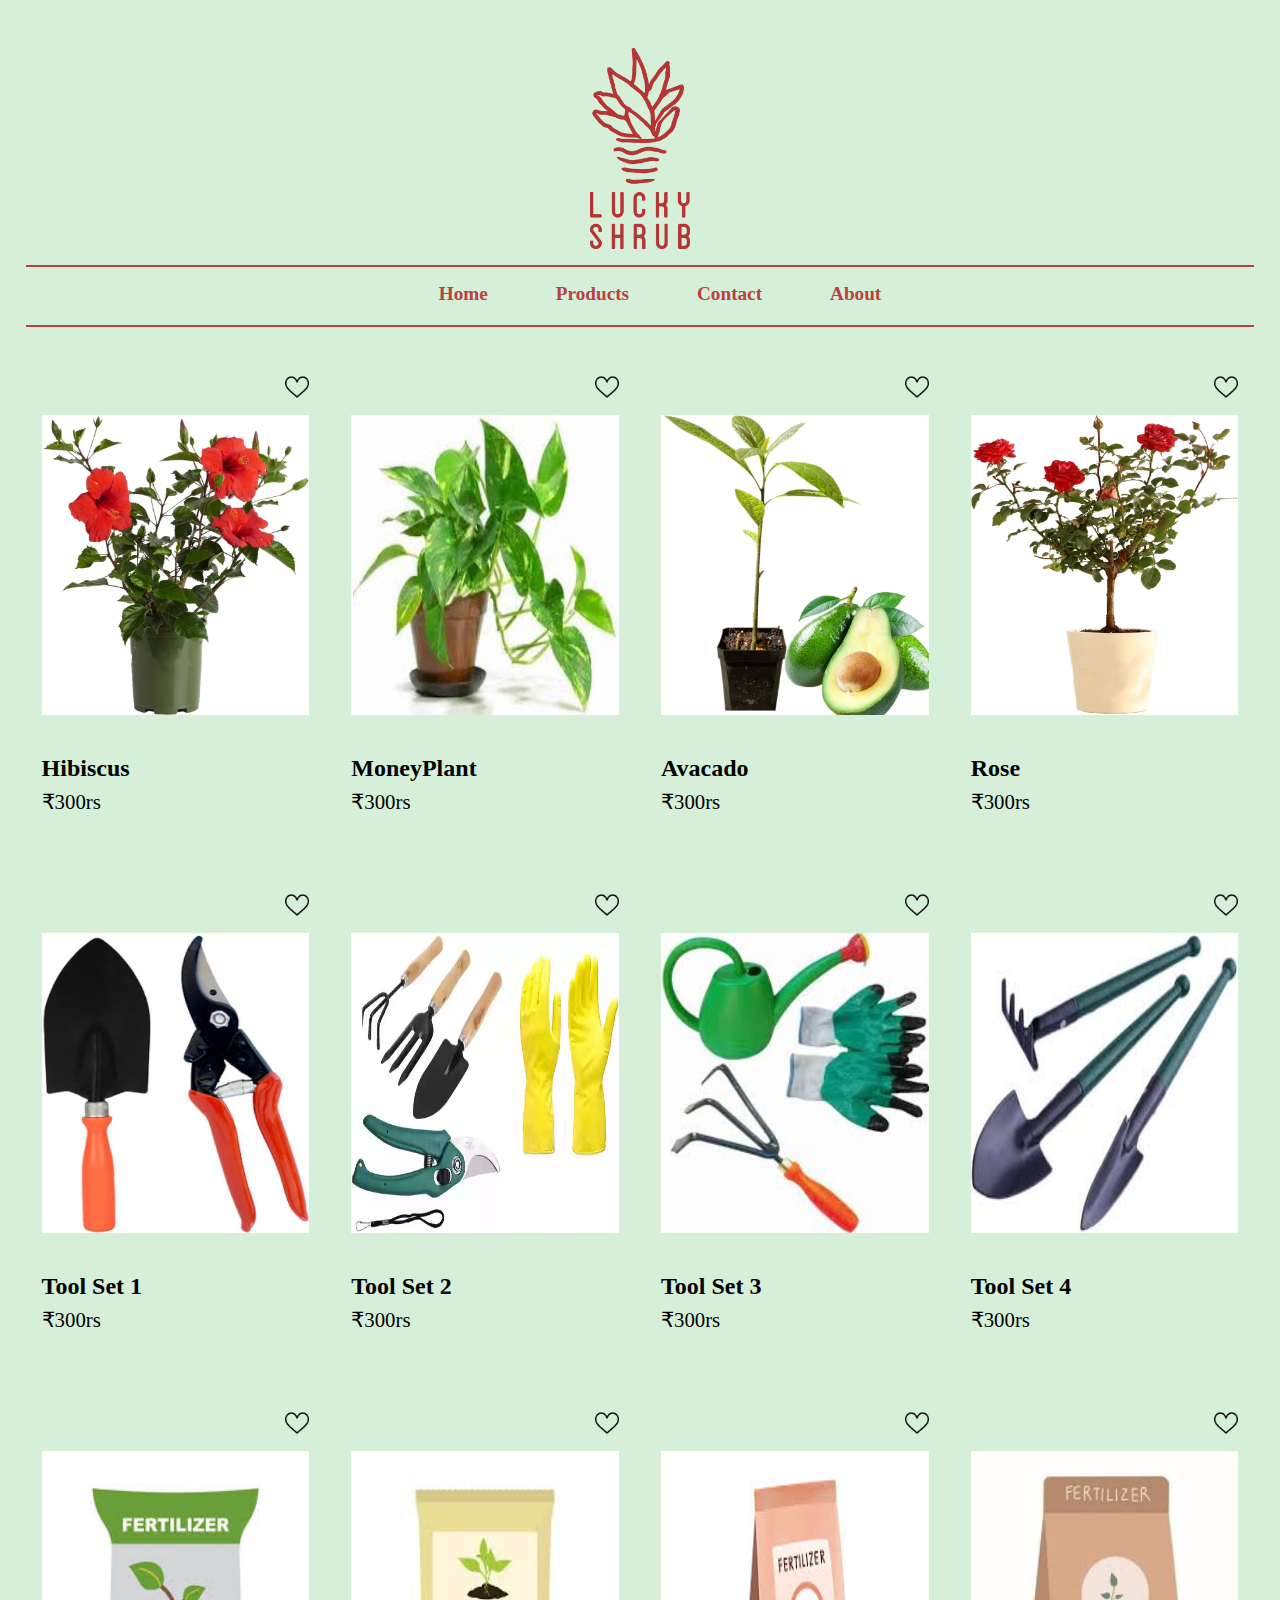
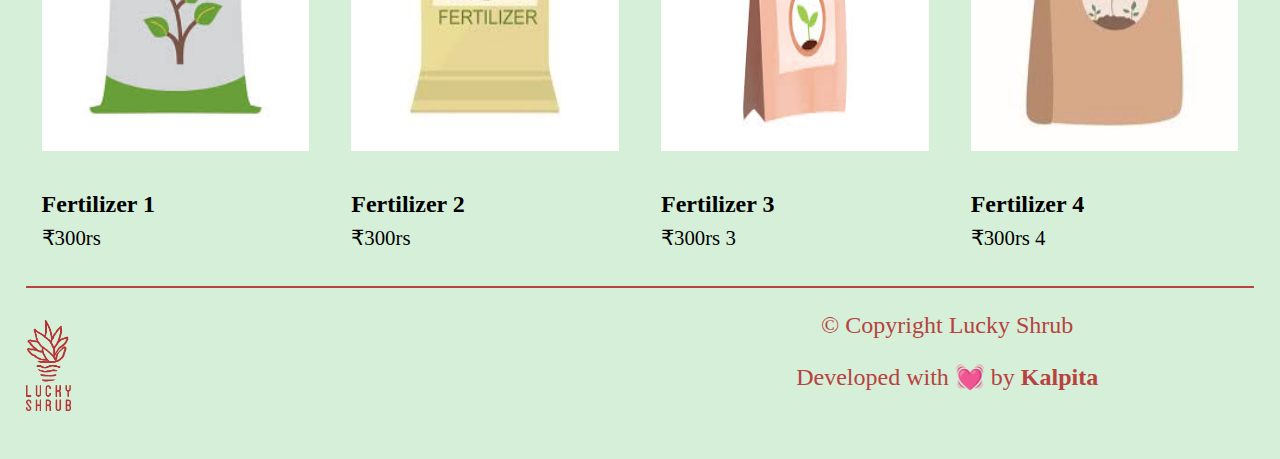
==== product.html @ 5347a0aa "product Page" ====
<!DOCTYPE html>
<html lang="en">
  <head>
    <meta charset="UTF-8" />
    <meta name="viewport" content="width=device-width, initial-scale=1.0" />
    <title>Product</title>
    <link rel="stylesheet" href="main.css" />
    <link rel="stylesheet" href="product.css" />
  </head>
  <body>
    <div class="hn">
      <header>
        <img class="logo" src="./img/Asset 1@3x.png" alt="logo" />
      </header>
      <nav>
        <ul>
          <li><a href="index.html">Home</a></li>
          <li><a href="product.html">Products</a></li>
          <li><a href="#">Contact</a></li>
          <li><a href="#">About</a></li>
        </ul>
      </nav>
    </div>
    <main class="container">
      <div class="card">
        <img src="./img/like.png" alt="Like" class="like" />
        <img src="./img/plant1.webp" alt="hibiscus" class="productimage" />
        <h3>Hibiscus</h3>
        <p>₹300rs</p>
      </div>

      <div class="card">
        <img src="./img/like.png" alt="Like" class="like" />
        <img src="./img/plant2.jpeg" alt="MoneyPlant" class="productimage" />
        <h3>MoneyPlant</h3>
        <p>₹300rs</p>
      </div>

      <div class="card">
        <img src="./img/like.png" alt="Like" class="like" />
        <img src="./img/plant3.webp" alt="Avacado" class="productimage" />
        <h3>Avacado</h3>
        <p>₹300rs</p>
      </div>

      <div class="card">
        <img src="./img/like.png" alt="Like" class="like" />
        <img src="./img/plant4.webp" alt="Rose" class="productimage" />
        <h3>Rose</h3>
        <p>₹300rs</p>
      </div>

      <div class="card">
        <img src="./img/like.png" alt="Like" class="like" />
        <img src="./img/tool1.webp" alt="Tool Set 1" class="productimage" />
        <h3>Tool Set 1</h3>
        <p>₹300rs</p>
      </div>

      <div class="card">
        <img src="./img/like.png" alt="Like" class="like" />
        <img src="./img/tool2.webp" alt="Tool Set 2" class="productimage" />
        <h3>Tool Set 2</h3>
        <p>₹300rs</p>
      </div>

      <div class="card">
        <img src="./img/like.png" alt="Like" class="like" />
        <img src="./img/tool3.jpeg" alt="Tool Set 3" class="productimage" />
        <h3>Tool Set 3</h3>
        <p>₹300rs</p>
      </div>

      <div class="card">
        <img src="./img/like.png" alt="Like" class="like" />
        <img src="./img/tool4.jpeg" alt="Tool Set 4" class="productimage" />
        <h3>Tool Set 4</h3>
        <p>₹300rs</p>
      </div>

      <div class="card">
        <img src="./img/like.png" alt="Like" class="like" />
        <img src="./img/f1.jpeg" alt="Fertilizer 1" class="productimage" />
        <h3>Fertilizer 1</h3>
        <p>₹300rs</p>
      </div>

      <div class="card">
        <img src="./img/like.png" alt="Like" class="like" />
        <img src="./img/f3.jpeg" alt="Fertilizer 2" class="productimage" />
        <h3>Fertilizer 2</h3>
        <p>₹300rs</p>
      </div>

      <div class="card">
        <img src="./img/like.png" alt="Like" class="like" />
        <img src="./img/f2.jpeg" alt="Fertilizer" class="productimage" />
        <h3>Fertilizer 3</h3>
        <p>₹300rs 3</p>
      </div>

      <div class="card">
        <img src="./img/like.png" alt="Like" class="like" />
        <img src="./img/f4.jpeg" alt="Fertilizer" class="productimage" />
        <h3>Fertilizer 4</h3>
        <p>₹300rs 4</p>
      </div>
    </main>

    <footer>
      <div>
        <img class="f" src="./img/Asset 1@3x.png" alt="logo" />
      </div>
      <div class="about">
        <p>© Copyright Lucky Shrub</p>
        <p>
          Developed with 💓 by<a
            href="https://www.linkedin.com/in/kalpita-naik-b2aba6249/"
          >
            Kalpita</a
          >
        </p>
      </div>
    </footer>
  </body>
</html>
---- main.css ----
body {
  background-color: #d6efd8;
  font-family: "papyrus";
  margin-top: 3rem;
  margin-bottom: 3rem;
  margin-left: 5%;
  margin-right: 5%;
}

img {
  max-width: 100%;
  height: auto;
}

.logo {
  width: 100px;
  display: block;
  margin: 0 auto;
}

h1 {
  font-size: 3rem;
}

h2 {
  font-size: 2rem;
}

nav ul {
  list-style: none;
  text-align: center;
  border-top: 2px solid #b74240;
  border-bottom: 2px solid #b74240;
  padding-bottom: 20px;
}

nav li {
  display: inline-block;
  padding-top: 1rem;
}

nav a {
  text-decoration: none;
  color: #b74240;
  font-size: 1.5rem;
  padding: 3rem;
  font-weight: bold;
}

nav a:hover {
  text-shadow: 1px 1px 1px;
}

footer {
  display: flex;
  border-top: 2px solid #b74240;
  margin-bottom: auto;
}

footer div {
  flex: 1;
}

footer img {
  width: 45px;
  display: block;
  padding-top: 2rem;
  margin-bottom: auto;
}

footer p {
  text-align: center;
  font-size: 1.5rem;
  margin-bottom: auto;
  color: #b74240;
}

footer a {
  text-decoration: none;
  color: #b74240;
  font-weight: bold;
  margin-top: auto;
}

@media only screen and (max-width: 1440px) {
  body {
    margin: 3rem 2%;
  }

  h1 {
    font-size: 2.5rem;
  }

  h2 {
    font-size: 1.8rem;
  }

  nav a {
    font-size: 1.2rem;
    padding: 2rem;
  }
}
@media only screen and (max-width: 1024px) {
  body {
    margin: 3rem 2%;
  }

  h1 {
    font-size: 2.5rem;
  }

  h2 {
    font-size: 1.8rem;
  }

  nav a {
    font-size: 1.2rem;
    padding: 2rem;
  }
}

@media only screen and (max-width: 768px) {
  body {
    margin: 3rem 2%;
  }

  h1 {
    font-size: 2.5rem;
  }

  h2 {
    font-size: 1.8rem;
  }

  nav a {
    font-size: 1.2rem;
    padding: 2rem;
  }
}

@media only screen and (max-width: 480px) {
  h1 {
    font-size: 2rem;
  }

  h2 {
    font-size: 1.5rem;
  }
  footer img {
    width: 30px;
  }

  footer p {
    font-size: 1.2rem;
  }
}
---- product.css ----
.container {
  display: grid;
  grid-template-columns: repeat(4, 1fr); /* Simplified grid template columns */
  grid-template-rows: repeat(3, 1fr); /* Simplified grid template rows */
  grid-gap: 10px;
}

.card {
  display: flex;
  flex-direction: column;
  align-items: flex-start; /* Aligns content to the left side of the card */
  padding: 1rem;
  cursor: pointer;
}

.card:hover {
  box-shadow: 0 4px 8px rgba(0, 0, 0, 0.2);
}

.card:hover h3 {
  color: #b74240;
}

.productimage {
  width: 100%; /* Ensures the image container takes full width */
  height: 300px; /* Set a fixed height for the images */
  display: flex;
  align-items: center;
  justify-content: center;
  overflow: hidden; /* Hides any overflow */
  margin-bottom: 1rem;
}

.productimage img {
  width: 100%;
  height: auto;
  object-fit: cover; /* Ensures the image covers the container without distortion */
}

.like {
  align-self: flex-end; /* Aligns the like button to the right */
  width: 1.5rem;
  height: 1.5rem;
  margin-top: 1rem;
  margin-bottom: 1rem;
  cursor: pointer;

}

.card h3 {
  font-size: 1.5rem;
  margin-bottom: 0.5rem;
  text-align: left; /* Aligns the text to the left */
}

.card p {
  font-size: 1.3rem;
  margin-top: auto;
  margin-right: 0; /* Ensures the price stays aligned with the product name */
}
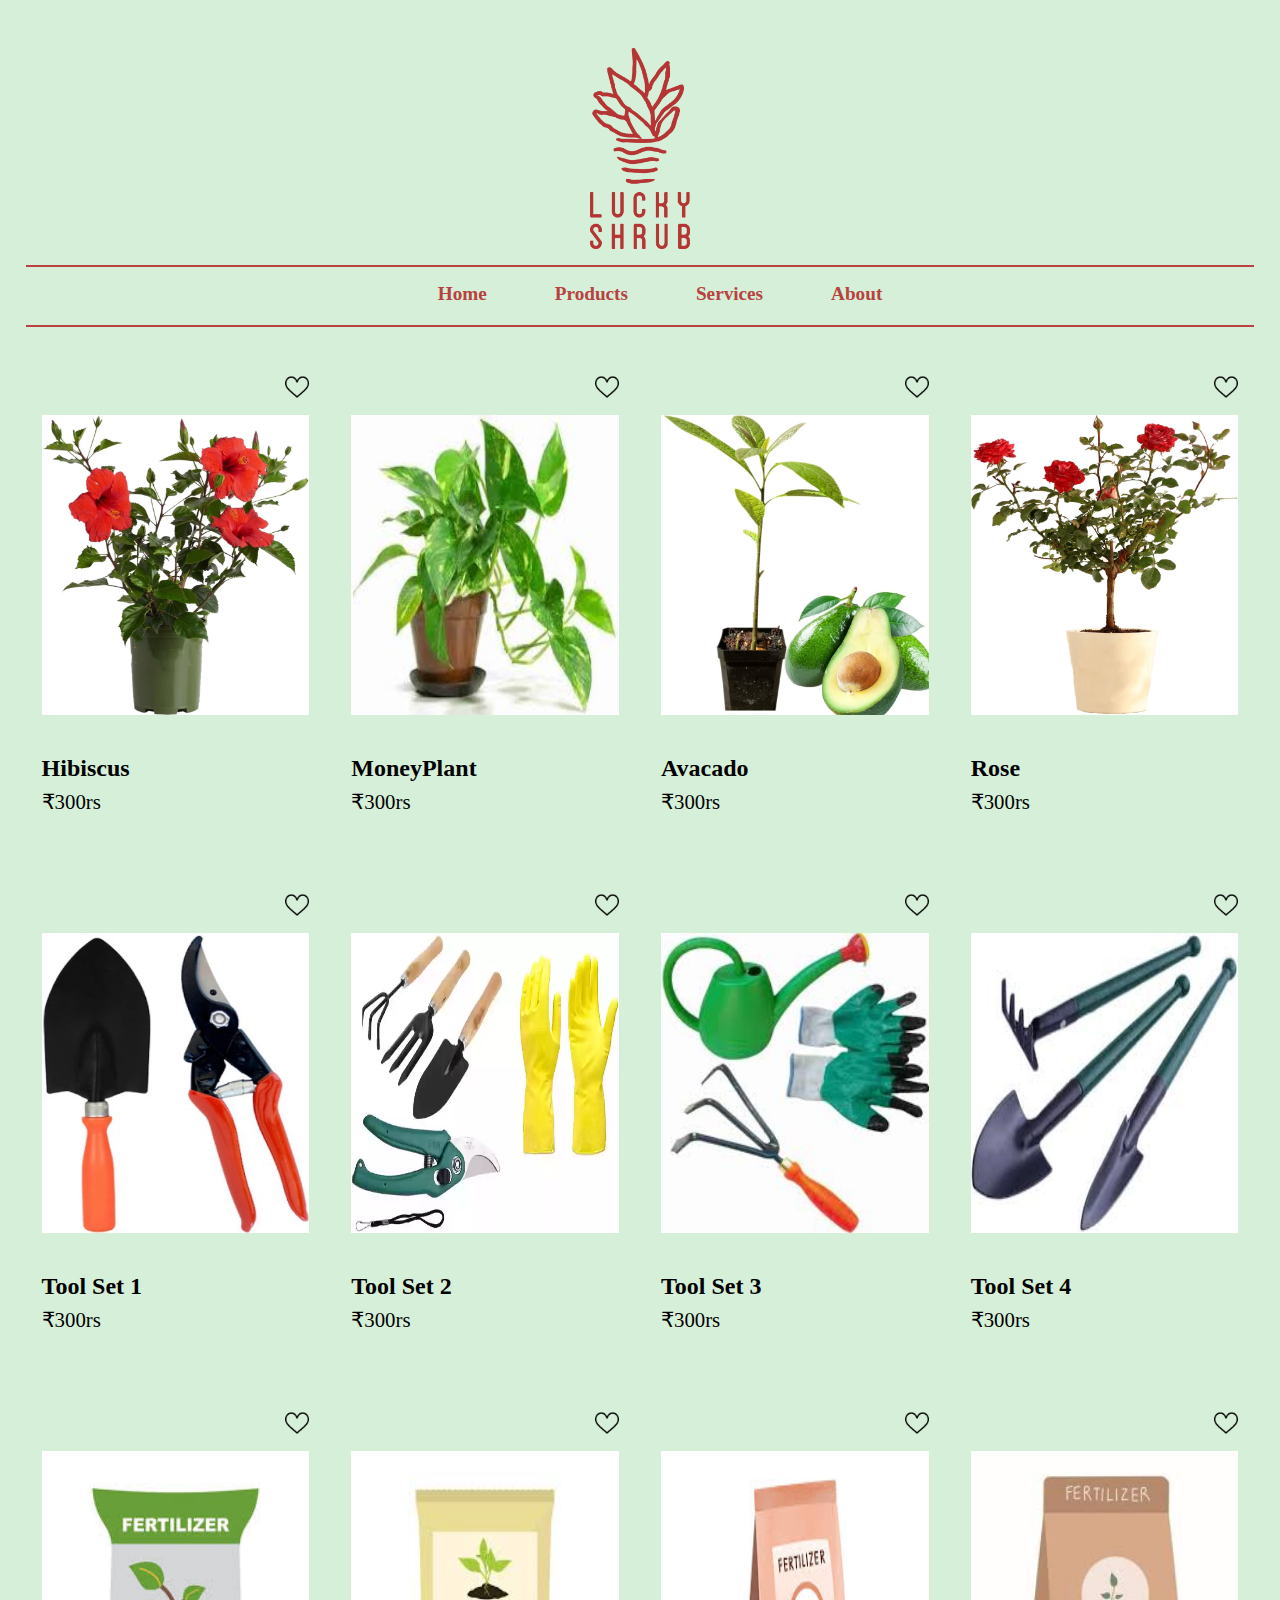
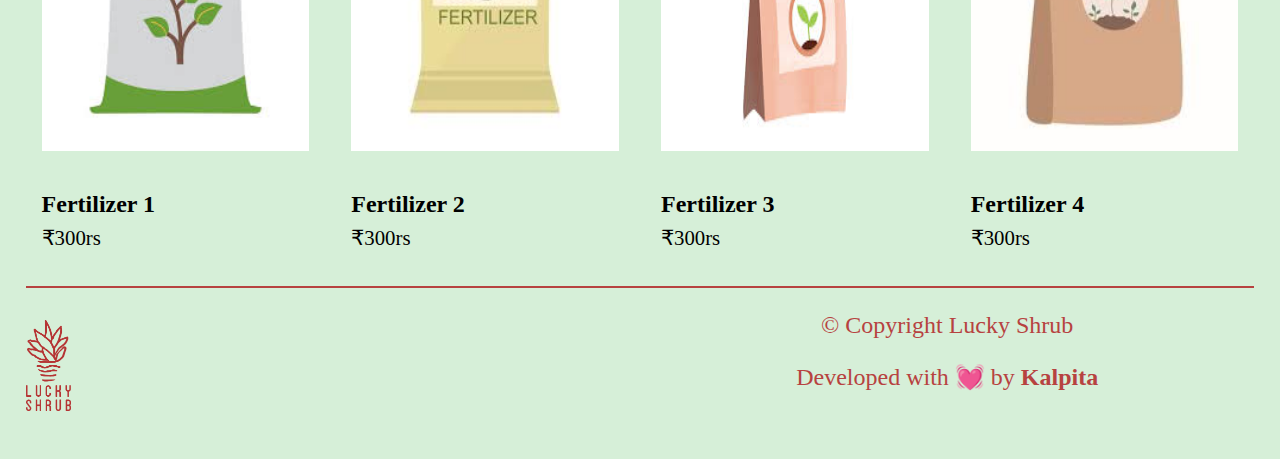
==== commit 17362f6a: "Final Commit" ====
--- a/product.html
+++ b/product.html
@@ -16,8 +16,8 @@
         <ul>
           <li><a href="index.html">Home</a></li>
           <li><a href="product.html">Products</a></li>
-          <li><a href="#">Contact</a></li>
-          <li><a href="#">About</a></li>
+          <li><a href="services.html">Services</a></li>
+          <li><a href="about.html">About</a></li>
         </ul>
       </nav>
     </div>
@@ -94,16 +94,16 @@
 
       <div class="card">
         <img src="./img/like.png" alt="Like" class="like" />
-        <img src="./img/f2.jpeg" alt="Fertilizer" class="productimage" />
+        <img src="./img/f2.jpeg" alt="Fertilizer 3" class="productimage" />
         <h3>Fertilizer 3</h3>
-        <p>₹300rs 3</p>
+        <p>₹300rs</p>
       </div>
 
       <div class="card">
         <img src="./img/like.png" alt="Like" class="like" />
-        <img src="./img/f4.jpeg" alt="Fertilizer" class="productimage" />
+        <img src="./img/f4.jpeg" alt="Fertilizer 4" class="productimage" />
         <h3>Fertilizer 4</h3>
-        <p>₹300rs 4</p>
+        <p>₹300rs</p>
       </div>
     </main>
 
